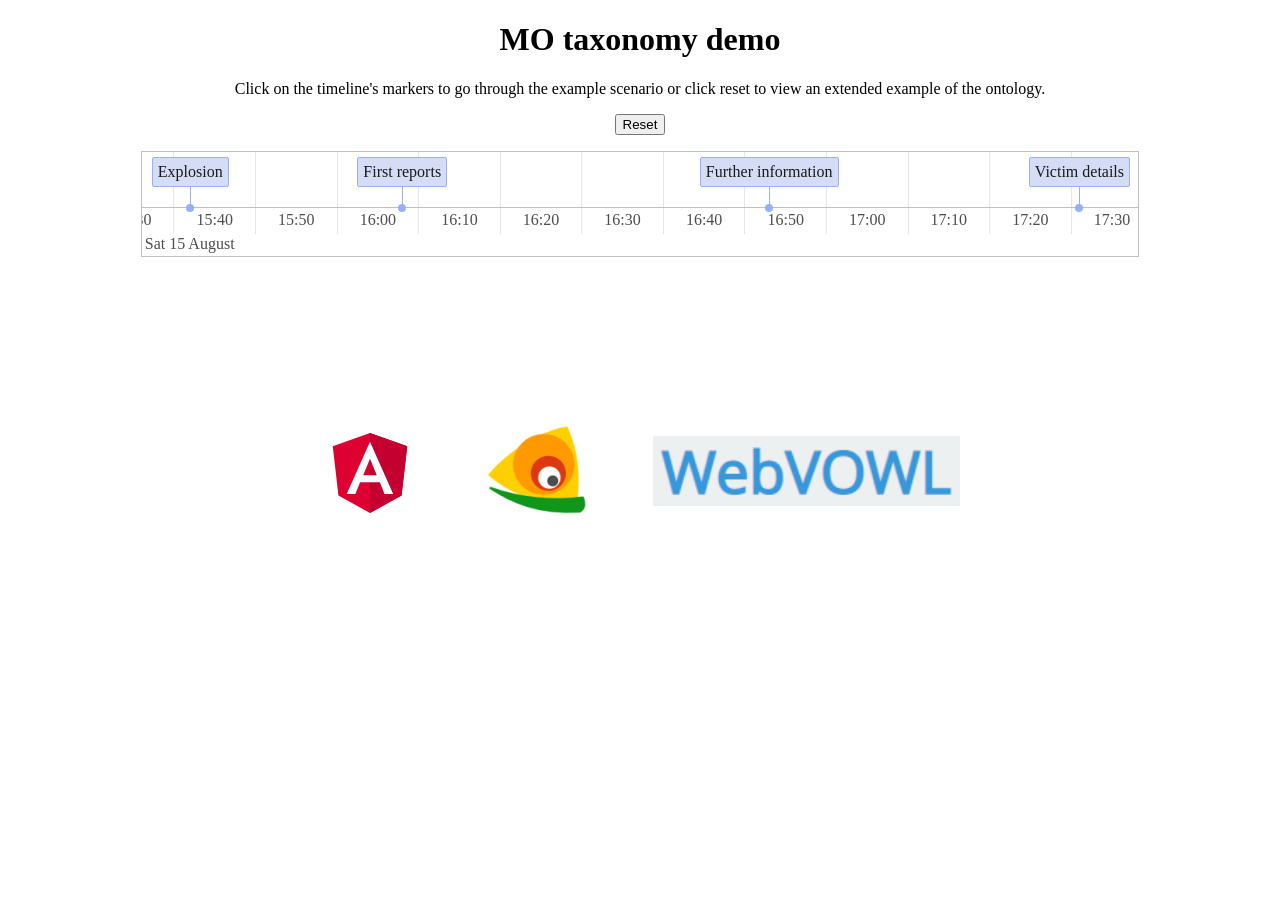
==== index.html @ 3f0b5b31 "Auto-generated commit" ====
<!doctype html>
<html lang="en">
<head>
  <meta charset="utf-8">
  <title>demo</title>
  <base href="https://jgtp.github.io/demo/">
  <meta name="viewport" content="width=device-width, initial-scale=1">
  <link rel="icon" type="image/x-icon" href="favicon.ico">
<link rel="stylesheet" href="styles.fd5b5c1f588d5ed5a354.css"></head>
<body>
  <app-root></app-root>
<script src="runtime-es2015.1eba213af0b233498d9d.js" type="module"></script><script src="runtime-es5.1eba213af0b233498d9d.js" nomodule defer></script><script src="polyfills-es5.9e286f6d9247438cbb02.js" nomodule defer></script><script src="polyfills-es2015.690002c25ea8557bb4b0.js" type="module"></script><script src="scripts.de87b7a6809004b69496.js" defer></script><script src="main-es2015.b833a8d84e434cff1d0a.js" type="module"></script><script src="main-es5.b833a8d84e434cff1d0a.js" nomodule defer></script></body>
</html>
---- styles.fd5b5c1f588d5ed5a354.css ----
body{margin:0}h2{margin:1em}.vis .overlay{position:absolute;top:0;left:0;width:100%;height:100%;z-index:10}.vis-active{box-shadow:0 0 10px #86d5f8}.vis [class*=span]{min-height:0;width:auto}div.vis-configuration{position:relative;display:block;float:left;font-size:12px}div.vis-configuration-wrapper{display:block;width:700px}div.vis-configuration-wrapper:after{clear:both;content:"";display:block}div.vis-configuration.vis-config-option-container{display:block;width:495px;background-color:#fff;border:2px solid #f7f8fa;border-radius:4px;margin-top:20px;left:10px;padding-left:5px}div.vis-configuration.vis-config-button{display:block;width:495px;height:25px;vertical-align:middle;line-height:25px;background-color:#f7f8fa;border:2px solid #ceced0;border-radius:4px;margin-top:20px;left:10px;padding-left:5px;cursor:pointer;margin-bottom:30px}div.vis-configuration.vis-config-button.hover{background-color:#4588e6;border:2px solid #214373;color:#fff}div.vis-configuration.vis-config-item{display:block;float:left;width:495px;height:25px;vertical-align:middle;line-height:25px}div.vis-configuration.vis-config-item.vis-config-s2{left:10px;background-color:#f7f8fa;padding-left:5px;border-radius:3px}div.vis-configuration.vis-config-item.vis-config-s3{left:20px;background-color:#e4e9f0;padding-left:5px;border-radius:3px}div.vis-configuration.vis-config-item.vis-config-s4{left:30px;background-color:#cfd8e6;padding-left:5px;border-radius:3px}div.vis-configuration.vis-config-header{font-size:18px;font-weight:700}div.vis-configuration.vis-config-label{width:120px;height:25px;line-height:25px}div.vis-configuration.vis-config-label.vis-config-s3{width:110px}div.vis-configuration.vis-config-label.vis-config-s4{width:100px}div.vis-configuration.vis-config-colorBlock{top:1px;width:30px;height:19px;border:1px solid #444;border-radius:2px;padding:0;margin:0;cursor:pointer}input.vis-configuration.vis-config-checkbox{left:-5px}input.vis-configuration.vis-config-rangeinput{position:relative;top:-5px;width:60px;padding:1px;margin:0;pointer-events:none}input.vis-configuration.vis-config-range{-webkit-appearance:none;border:0 solid #fff;background-color:transparent;width:300px;height:20px}input.vis-configuration.vis-config-range::-webkit-slider-runnable-track{width:300px;height:5px;background:#dedede;background:linear-gradient(180deg,#dedede 0,#c8c8c8 99%);border:1px solid #999;box-shadow:0 0 3px 0 #aaa;border-radius:3px}input.vis-configuration.vis-config-range::-webkit-slider-thumb{-webkit-appearance:none;border:1px solid #14334b;height:17px;width:17px;border-radius:50%;background:#3876c2;background:linear-gradient(180deg,#3876c2 0,#385380);box-shadow:0 0 1px 0 #111927;margin-top:-7px}input.vis-configuration.vis-config-range:focus{outline:0}input.vis-configuration.vis-config-range:focus::-webkit-slider-runnable-track{background:#9d9d9d;background:linear-gradient(180deg,#9d9d9d 0,#c8c8c8 99%)}input.vis-configuration.vis-config-range::-moz-range-track{width:300px;height:10px;background:#dedede;background:linear-gradient(180deg,#dedede 0,#c8c8c8 99%);border:1px solid #999;box-shadow:0 0 3px 0 #aaa;border-radius:3px}input.vis-configuration.vis-config-range::-moz-range-thumb{border:none;height:16px;width:16px;border-radius:50%;background:#385380}input.vis-configuration.vis-config-range:-moz-focusring{outline:1px solid #fff;outline-offset:-1px}input.vis-configuration.vis-config-range::-ms-track{width:300px;height:5px;background:0 0;border-color:transparent;border-width:6px 0;color:transparent}input.vis-configuration.vis-config-range::-ms-fill-lower{background:#777;border-radius:10px}input.vis-configuration.vis-config-range::-ms-fill-upper{background:#ddd;border-radius:10px}input.vis-configuration.vis-config-range::-ms-thumb{border:none;height:16px;width:16px;border-radius:50%;background:#385380}input.vis-configuration.vis-config-range:focus::-ms-fill-lower{background:#888}input.vis-configuration.vis-config-range:focus::-ms-fill-upper{background:#ccc}.vis-configuration-popup{position:absolute;background:rgba(57,76,89,.85);border:2px solid #f2faff;line-height:30px;height:30px;width:150px;text-align:center;color:#fff;font-size:14px;border-radius:4px;transition:opacity .3s ease-in-out}.vis-configuration-popup:after,.vis-configuration-popup:before{left:100%;top:50%;border:solid transparent;content:" ";height:0;width:0;position:absolute;pointer-events:none}.vis-configuration-popup:after{border-color:rgba(136,183,213,0) rgba(136,183,213,0) rgba(136,183,213,0) rgba(57,76,89,.85);border-width:8px;margin-top:-8px}.vis-configuration-popup:before{border-color:rgba(194,225,245,0) rgba(194,225,245,0) rgba(194,225,245,0) #f2faff;border-width:12px;margin-top:-12px}div.vis-tooltip{position:absolute;visibility:hidden;padding:5px;white-space:nowrap;font-family:verdana;font-size:14px;color:#000;background-color:#f5f4ed;border-radius:3px;border:1px solid #808074;box-shadow:3px 3px 10px rgba(0,0,0,.2);pointer-events:none;z-index:5}div.vis-color-picker{position:absolute;top:0;left:30px;margin-top:-140px;margin-left:30px;width:310px;height:444px;z-index:1;padding:10px;border-radius:15px;background-color:#fff;display:none;box-shadow:0 0 10px 0 rgba(0,0,0,.5)}div.vis-color-picker div.vis-arrow{position:absolute;top:147px;left:5px}div.vis-color-picker div.vis-arrow:after,div.vis-color-picker div.vis-arrow:before{right:100%;top:50%;border:solid transparent;content:" ";height:0;width:0;position:absolute;pointer-events:none}div.vis-color-picker div.vis-arrow:after{border-color:hsla(0,0%,100%,0) #fff hsla(0,0%,100%,0) hsla(0,0%,100%,0);border-width:30px;margin-top:-30px}div.vis-color-picker div.vis-color{position:absolute;width:289px;height:289px;cursor:pointer}div.vis-color-picker div.vis-brightness{position:absolute;top:313px}div.vis-color-picker div.vis-opacity{position:absolute;top:350px}div.vis-color-picker div.vis-selector{position:absolute;top:137px;left:137px;width:15px;height:15px;border-radius:15px;border:1px solid #fff;background:#4c4c4c;background:linear-gradient(180deg,#4c4c4c 0,#595959 12%,#666 25%,#474747 39%,#2c2c2c 50%,#000 51%,#111 60%,#2b2b2b 76%,#1c1c1c 91%,#131313)}div.vis-color-picker div.vis-new-color{left:159px;text-align:right;padding-right:2px}div.vis-color-picker div.vis-initial-color,div.vis-color-picker div.vis-new-color{position:absolute;width:140px;height:20px;border:1px solid rgba(0,0,0,.1);border-radius:5px;top:380px;font-size:10px;color:rgba(0,0,0,.4);vertical-align:middle;line-height:20px}div.vis-color-picker div.vis-initial-color{left:10px;text-align:left;padding-left:2px}div.vis-color-picker div.vis-label{position:absolute;width:300px;left:10px}div.vis-color-picker div.vis-label.vis-brightness{top:300px}div.vis-color-picker div.vis-label.vis-opacity{top:338px}div.vis-color-picker div.vis-button{position:absolute;width:68px;height:25px;border-radius:10px;vertical-align:middle;text-align:center;line-height:25px;top:410px;border:2px solid #d9d9d9;background-color:#f7f7f7;cursor:pointer}div.vis-color-picker div.vis-button.vis-cancel{left:5px}div.vis-color-picker div.vis-button.vis-load{left:82px}div.vis-color-picker div.vis-button.vis-apply{left:159px}div.vis-color-picker div.vis-button.vis-save{left:236px}div.vis-color-picker input.vis-range{width:290px;height:20px}div.vis-network div.vis-manipulation{box-sizing:content-box;border:0 solid #d6d9d8;border-bottom:1px;background:#fff;background:linear-gradient(180deg,#fff 0,#fcfcfc 48%,#fafafa 50%,#fcfcfc);padding-top:4px;position:absolute;left:0;top:0;width:100%;height:28px}div.vis-network div.vis-edit-mode{position:absolute;left:0;top:5px;height:30px}div.vis-network div.vis-close{position:absolute;right:0;top:0;width:30px;height:30px;background-position:20px 3px;background-repeat:no-repeat;background-image:url(cross.fa63f0f717166060cab3.png);cursor:pointer;-webkit-touch-callout:none;-webkit-user-select:none;-moz-user-select:none;-ms-user-select:none;user-select:none}div.vis-network div.vis-close:hover{opacity:.6}div.vis-network div.vis-edit-mode div.vis-button,div.vis-network div.vis-manipulation div.vis-button{float:left;font-family:verdana;font-size:12px;border-radius:15px;display:inline-block;background-position:0 0;background-repeat:no-repeat;height:24px;margin-left:10px;cursor:pointer;padding:0 8px;-webkit-touch-callout:none;-webkit-user-select:none;-moz-user-select:none;-ms-user-select:none;user-select:none}div.vis-network div.vis-manipulation div.vis-button:hover{box-shadow:1px 1px 8px rgba(0,0,0,.2)}div.vis-network div.vis-manipulation div.vis-button:active{box-shadow:1px 1px 8px rgba(0,0,0,.5)}div.vis-network div.vis-manipulation div.vis-button.vis-back{background-image:url(backIcon.d02cfb0fc8b9f7396c83.png)}div.vis-network div.vis-manipulation div.vis-button.vis-none:hover{box-shadow:1px 1px 8px transparent;cursor:default}div.vis-network div.vis-manipulation div.vis-button.vis-none:active{box-shadow:1px 1px 8px transparent}div.vis-network div.vis-manipulation div.vis-button.vis-none{padding:0}div.vis-network div.vis-manipulation div.notification{margin:2px;font-weight:700}div.vis-network div.vis-manipulation div.vis-button.vis-add{background-image:url(addNodeIcon.ed1c3f0e4f79ab43bb7f.png)}div.vis-network div.vis-edit-mode div.vis-button.vis-edit,div.vis-network div.vis-manipulation div.vis-button.vis-edit{background-image:url(editIcon.b7097c9befd31ee25f9e.png)}div.vis-network div.vis-edit-mode div.vis-button.vis-edit.vis-edit-mode{background-color:#fcfcfc;border:1px solid #ccc}div.vis-network div.vis-manipulation div.vis-button.vis-connect{background-image:url(connectIcon.59b05fb41fc52c6765da.png)}div.vis-network div.vis-manipulation div.vis-button.vis-delete{background-image:url(deleteIcon.e8a1a36f51b1ab3de4f7.png)}div.vis-network div.vis-edit-mode div.vis-label,div.vis-network div.vis-manipulation div.vis-label{margin:0 0 0 23px;line-height:25px}div.vis-network div.vis-manipulation div.vis-separator-line{float:left;display:inline-block;width:1px;height:21px;background-color:#bdbdbd;margin:0 7px 0 15px}div.vis-network div.vis-navigation div.vis-button{width:34px;height:34px;border-radius:17px;position:absolute;display:inline-block;background-position:2px 2px;background-repeat:no-repeat;cursor:pointer;-webkit-touch-callout:none;-webkit-user-select:none;-moz-user-select:none;-ms-user-select:none;user-select:none}div.vis-network div.vis-navigation div.vis-button:hover{box-shadow:0 0 3px 3px rgba(56,207,21,.3)}div.vis-network div.vis-navigation div.vis-button:active{box-shadow:0 0 1px 3px rgba(56,207,21,.95)}div.vis-network div.vis-navigation div.vis-button.vis-up{background-image:url(upArrow.392d704b642f3cca4935.png);bottom:50px;left:55px}div.vis-network div.vis-navigation div.vis-button.vis-down{background-image:url(downArrow.5614db2e938be962466c.png);bottom:10px;left:55px}div.vis-network div.vis-navigation div.vis-button.vis-left{background-image:url(leftArrow.65d02c8f83d8612b227c.png);bottom:10px;left:15px}div.vis-network div.vis-navigation div.vis-button.vis-right{background-image:url(rightArrow.7a6a2741cf42601b73df.png);bottom:10px;left:95px}div.vis-network div.vis-navigation div.vis-button.vis-zoomIn{background-image:url(plus.1ad2908b7f3d1d754a6e.png);bottom:10px;right:15px}div.vis-network div.vis-navigation div.vis-button.vis-zoomOut{background-image:url(minus.5935dc16d91edaa82ba8.png);bottom:10px;right:55px}div.vis-network div.vis-navigation div.vis-button.vis-zoomExtends{background-image:url(zoomExtends.d5bd1bfbd2276b80ed2b.png);bottom:50px;right:15px}.vis-current-time{background-color:#ff7f6e;width:2px;z-index:1;pointer-events:none}.vis-rolling-mode-btn{height:40px;width:40px;position:absolute;top:7px;right:20px;border-radius:50%;font-size:28px;cursor:pointer;opacity:.8;color:#fff;font-weight:700;text-align:center;background:#3876c2}.vis-rolling-mode-btn:before{content:"\26F6"}.vis-rolling-mode-btn:hover{opacity:1}.vis-custom-time{background-color:#6e94ff;width:2px;cursor:move;z-index:1}.vis-panel.vis-background.vis-horizontal .vis-grid.vis-horizontal{position:absolute;width:100%;height:0;border-bottom:1px solid}.vis-panel.vis-background.vis-horizontal .vis-grid.vis-minor{border-color:#e5e5e5}.vis-panel.vis-background.vis-horizontal .vis-grid.vis-major{border-color:#bfbfbf}.vis-data-axis .vis-y-axis.vis-major{width:100%;position:absolute;color:#4d4d4d;white-space:nowrap}.vis-data-axis .vis-y-axis.vis-major.vis-measure{padding:0;margin:0;border:0;visibility:hidden;width:auto}.vis-data-axis .vis-y-axis.vis-minor{position:absolute;width:100%;color:#bebebe;white-space:nowrap}.vis-data-axis .vis-y-axis.vis-minor.vis-measure{padding:0;margin:0;border:0;visibility:hidden;width:auto}.vis-data-axis .vis-y-axis.vis-title{position:absolute;color:#4d4d4d;white-space:nowrap;bottom:20px;text-align:center}.vis-data-axis .vis-y-axis.vis-title.vis-measure{padding:0;margin:0;visibility:hidden;width:auto}.vis-data-axis .vis-y-axis.vis-title.vis-left{bottom:0;transform-origin:left bottom;transform:rotate(-90deg)}.vis-data-axis .vis-y-axis.vis-title.vis-right{bottom:0;transform-origin:right bottom;transform:rotate(90deg)}.vis-legend{background-color:rgba(247,252,255,.65);padding:5px;border:1px solid #b3b3b3;box-shadow:2px 2px 10px hsla(0,0%,60.4%,.55)}.vis-legend-text{white-space:nowrap;display:inline-block}.vis-item{position:absolute;color:#1a1a1a;border-color:#97b0f8;border-width:1px;background-color:#d5ddf6;display:inline-block;z-index:1}.vis-item.vis-selected{border-color:#ffc200;background-color:#fff785;z-index:2}.vis-editable.vis-selected{cursor:move}.vis-item.vis-point.vis-selected{background-color:#fff785}.vis-item.vis-box{text-align:center;border-style:solid;border-radius:2px}.vis-item.vis-point{background:0 0}.vis-item.vis-dot{position:absolute;padding:0;border-width:4px;border-style:solid;border-radius:4px}.vis-item.vis-range{border-style:solid;border-radius:2px;box-sizing:border-box}.vis-item.vis-background{border:none;background-color:rgba(213,221,246,.4);box-sizing:border-box;padding:0;margin:0}.vis-item .vis-item-overflow{position:relative;width:100%;height:100%;padding:0;margin:0;overflow:hidden}.vis-item-visible-frame{white-space:nowrap}.vis-item.vis-range .vis-item-content{position:relative;display:inline-block}.vis-item.vis-background .vis-item-content{position:absolute;display:inline-block}.vis-item.vis-line{padding:0;position:absolute;width:0;border-left-width:1px;border-left-style:solid}.vis-item .vis-item-content{white-space:nowrap;box-sizing:border-box;padding:5px}.vis-item .vis-onUpdateTime-tooltip{position:absolute;background:#4f81bd;color:#fff;width:200px;text-align:center;white-space:nowrap;padding:5px;border-radius:1px;transition:.4s;-o-transition:.4s;-moz-transition:.4s;-webkit-transition:.4s}.vis-item .vis-delete,.vis-item .vis-delete-rtl{position:absolute;top:0;width:24px;height:24px;box-sizing:border-box;padding:0 5px;cursor:pointer;transition:background .2s linear}.vis-item .vis-delete{right:-24px}.vis-item .vis-delete-rtl{left:-24px}.vis-item .vis-delete-rtl:after,.vis-item .vis-delete:after{content:"\00D7";color:red;font-family:arial,sans-serif;font-size:22px;font-weight:700;transition:color .2s linear}.vis-item .vis-delete-rtl:hover,.vis-item .vis-delete:hover{background:red}.vis-item .vis-delete-rtl:hover:after,.vis-item .vis-delete:hover:after{color:#fff}.vis-item .vis-drag-center{position:absolute;width:100%;height:100%;top:0;left:0;cursor:move}.vis-item.vis-range .vis-drag-left{left:-4px;cursor:w-resize}.vis-item.vis-range .vis-drag-left,.vis-item.vis-range .vis-drag-right{position:absolute;width:24px;max-width:20%;min-width:2px;height:100%;top:0}.vis-item.vis-range .vis-drag-right{right:-4px;cursor:e-resize}.vis-range.vis-item.vis-readonly .vis-drag-left,.vis-range.vis-item.vis-readonly .vis-drag-right{cursor:auto}.vis-itemset{position:relative;padding:0;margin:0;box-sizing:border-box}.vis-itemset .vis-background,.vis-itemset .vis-foreground{position:absolute;width:100%;height:100%;overflow:visible}.vis-axis{position:absolute;width:100%;height:0;left:0;z-index:1}.vis-foreground .vis-group{position:relative;box-sizing:border-box;border-bottom:1px solid #bfbfbf}.vis-foreground .vis-group:last-child{border-bottom:none}.vis-nesting-group{cursor:pointer}.vis-nested-group{background:#f5f5f5}.vis-label.vis-nesting-group.expanded:before{content:"\25BC"}.vis-label.vis-nesting-group.collapsed-rtl:before{content:"\25C0"}.vis-label.vis-nesting-group.collapsed:before{content:"\25B6"}.vis-overlay{position:absolute;top:0;left:0;width:100%;height:100%;z-index:10}.vis-labelset{overflow:hidden}.vis-labelset,.vis-labelset .vis-label{position:relative;box-sizing:border-box}.vis-labelset .vis-label{left:0;top:0;width:100%;color:#4d4d4d;border-bottom:1px solid #bfbfbf}.vis-labelset .vis-label.draggable{cursor:pointer}.vis-labelset .vis-label:last-child{border-bottom:none}.vis-labelset .vis-label .vis-inner{display:inline-block;padding:5px}.vis-labelset .vis-label .vis-inner.vis-hidden{padding:0}.vis-panel{position:absolute;padding:0;margin:0;box-sizing:border-box}.vis-panel.vis-bottom,.vis-panel.vis-center,.vis-panel.vis-left,.vis-panel.vis-right,.vis-panel.vis-top{border:1px #bfbfbf}.vis-panel.vis-center,.vis-panel.vis-left,.vis-panel.vis-right{border-top-style:solid;border-bottom-style:solid;overflow:hidden}.vis-left.vis-panel.vis-vertical-scroll,.vis-right.vis-panel.vis-vertical-scroll{height:100%;overflow-x:hidden;overflow-y:scroll}.vis-left.vis-panel.vis-vertical-scroll{direction:rtl}.vis-left.vis-panel.vis-vertical-scroll .vis-content,.vis-right.vis-panel.vis-vertical-scroll{direction:ltr}.vis-right.vis-panel.vis-vertical-scroll .vis-content{direction:rtl}.vis-panel.vis-bottom,.vis-panel.vis-center,.vis-panel.vis-top{border-left-style:solid;border-right-style:solid}.vis-background{overflow:hidden}.vis-panel>.vis-content{position:relative}.vis-panel .vis-shadow{position:absolute;width:100%;height:1px;box-shadow:0 0 10px rgba(0,0,0,.8)}.vis-panel .vis-shadow.vis-top{top:-1px;left:0}.vis-panel .vis-shadow.vis-bottom{bottom:-1px;left:0}.vis-graph-group0{fill:#4f81bd;fill-opacity:0;stroke-width:2px;stroke:#4f81bd}.vis-graph-group1{fill:#f79646;fill-opacity:0;stroke-width:2px;stroke:#f79646}.vis-graph-group2{fill:#8c51cf;fill-opacity:0;stroke-width:2px;stroke:#8c51cf}.vis-graph-group3{fill:#75c841;fill-opacity:0;stroke-width:2px;stroke:#75c841}.vis-graph-group4{fill:#ff0100;fill-opacity:0;stroke-width:2px;stroke:#ff0100}.vis-graph-group5{fill:#37d8e6;fill-opacity:0;stroke-width:2px;stroke:#37d8e6}.vis-graph-group6{fill:#042662;fill-opacity:0;stroke-width:2px;stroke:#042662}.vis-graph-group7{fill:#00ff26;fill-opacity:0;stroke-width:2px;stroke:#00ff26}.vis-graph-group8{fill:#f0f;fill-opacity:0;stroke-width:2px;stroke:#f0f}.vis-graph-group9{fill:#8f3938;fill-opacity:0;stroke-width:2px;stroke:#8f3938}.vis-timeline .vis-fill{fill-opacity:.1;stroke:none}.vis-timeline .vis-bar{fill-opacity:.5;stroke-width:1px}.vis-timeline .vis-point{stroke-width:2px;fill-opacity:1}.vis-timeline .vis-legend-background{stroke-width:1px;fill-opacity:.9;fill:#fff;stroke:#c2c2c2}.vis-timeline .vis-outline{stroke-width:1px;fill-opacity:1;fill:#fff;stroke:#e5e5e5}.vis-timeline .vis-icon-fill{fill-opacity:.3;stroke:none}.vis-time-axis{position:relative;overflow:hidden}.vis-time-axis.vis-foreground{top:0;left:0;width:100%}.vis-time-axis.vis-background{position:absolute;top:0;left:0;width:100%;height:100%}.vis-time-axis .vis-text{position:absolute;color:#4d4d4d;padding:3px;overflow:hidden;box-sizing:border-box;white-space:nowrap}.vis-time-axis .vis-text.vis-measure{position:absolute;padding-left:0;padding-right:0;margin-left:0;margin-right:0;visibility:hidden}.vis-time-axis .vis-grid.vis-vertical{position:absolute;border-left:1px solid}.vis-time-axis .vis-grid.vis-vertical-rtl{position:absolute;border-right:1px solid}.vis-time-axis .vis-grid.vis-minor{border-color:#e5e5e5}.vis-time-axis .vis-grid.vis-major{border-color:#bfbfbf}.vis-timeline{position:relative;border:1px solid #bfbfbf;overflow:hidden;padding:0;margin:0;box-sizing:border-box}
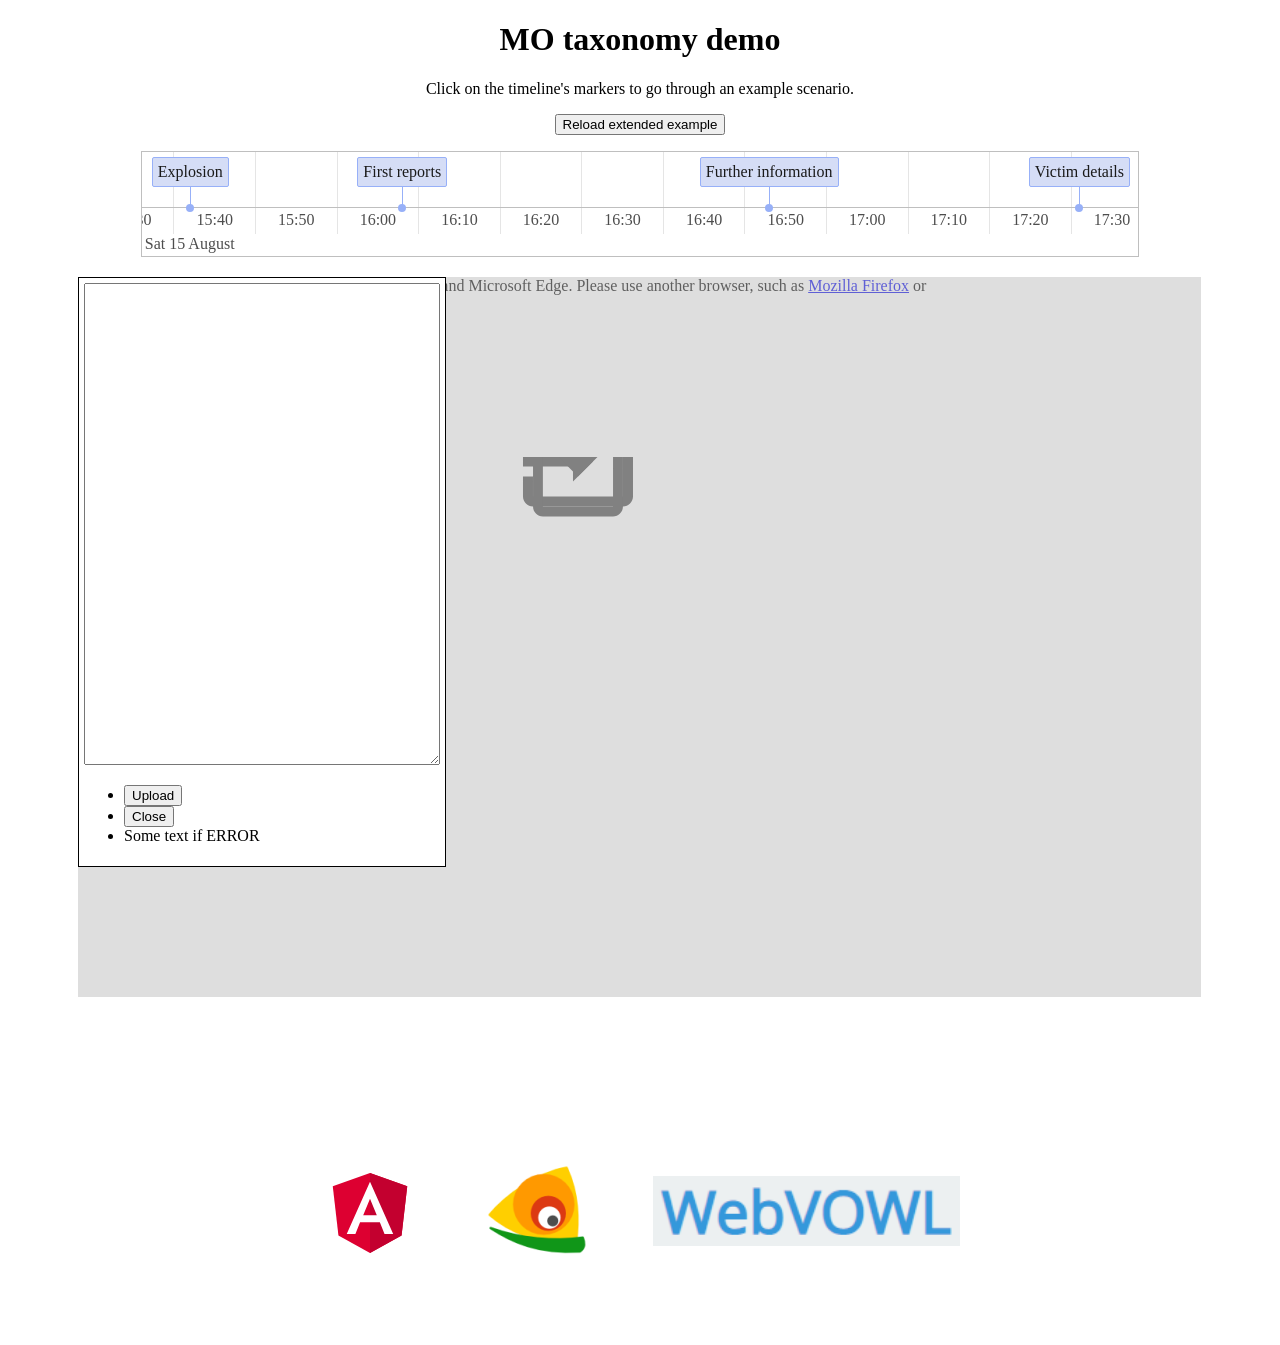
==== commit c3d4fd8a: "Auto-generated commit" ====
--- a/index.html
+++ b/index.html
@@ -9,5 +9,5 @@
 <link rel="stylesheet" href="styles.fd5b5c1f588d5ed5a354.css"></head>
 <body>
   <app-root></app-root>
-<script src="runtime-es2015.1eba213af0b233498d9d.js" type="module"></script><script src="runtime-es5.1eba213af0b233498d9d.js" nomodule defer></script><script src="polyfills-es5.9e286f6d9247438cbb02.js" nomodule defer></script><script src="polyfills-es2015.690002c25ea8557bb4b0.js" type="module"></script><script src="scripts.de87b7a6809004b69496.js" defer></script><script src="main-es2015.b833a8d84e434cff1d0a.js" type="module"></script><script src="main-es5.b833a8d84e434cff1d0a.js" nomodule defer></script></body>
+<script src="runtime-es2015.1eba213af0b233498d9d.js" type="module"></script><script src="runtime-es5.1eba213af0b233498d9d.js" nomodule defer></script><script src="polyfills-es5.9e286f6d9247438cbb02.js" nomodule defer></script><script src="polyfills-es2015.690002c25ea8557bb4b0.js" type="module"></script><script src="scripts.de87b7a6809004b69496.js" defer></script><script src="main-es2015.e1bbfacb44ad257b7fe5.js" type="module"></script><script src="main-es5.e1bbfacb44ad257b7fe5.js" nomodule defer></script></body>
 </html>
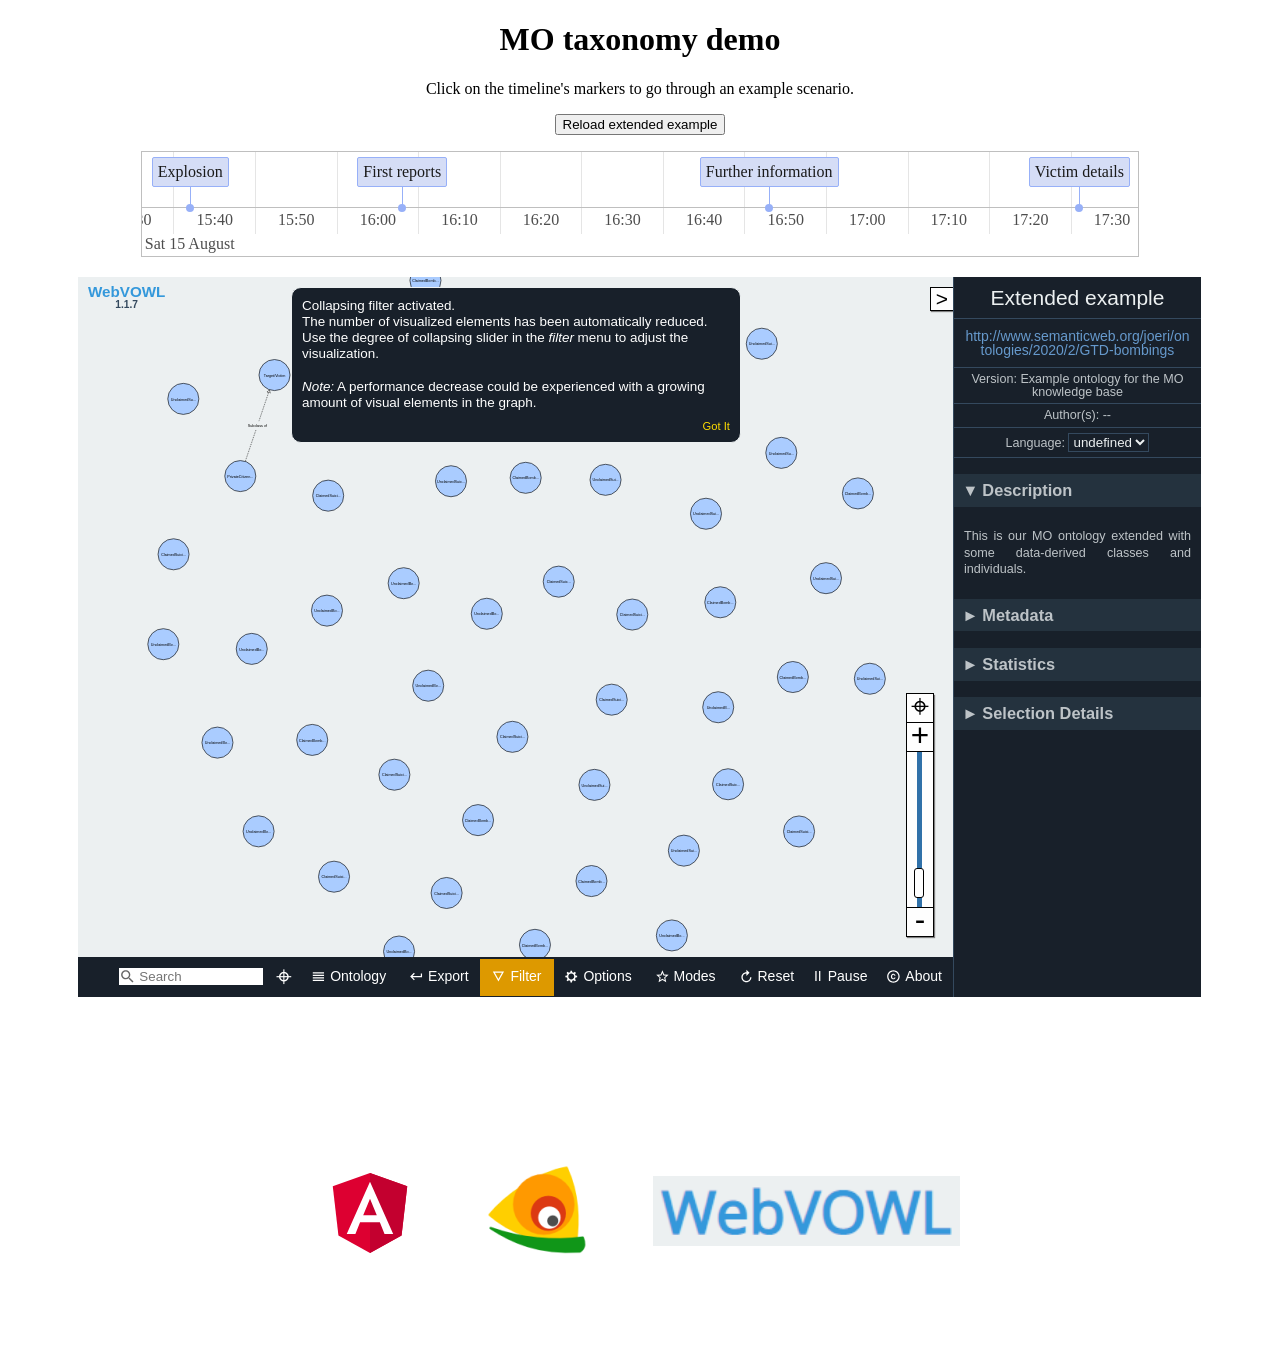
==== commit fff39f13: "Auto-generated commit" ====
--- a/index.html
+++ b/index.html
@@ -3,11 +3,10 @@
 <head>
   <meta charset="utf-8">
   <title>demo</title>
-  <base href="https://jgtp.github.io/demo/">
-  <meta name="viewport" content="width=device-width, initial-scale=1">
+  <base href="https://jgtp.github.io/demo/">  <meta name="viewport" content="width=device-width, initial-scale=1">
   <link rel="icon" type="image/x-icon" href="favicon.ico">
-<link rel="stylesheet" href="styles.fd5b5c1f588d5ed5a354.css"></head>
+<link rel="stylesheet" href="styles.a78cbbb48cd74ffc94d5.css"></head>
 <body>
   <app-root></app-root>
-<script src="runtime-es2015.1eba213af0b233498d9d.js" type="module"></script><script src="runtime-es5.1eba213af0b233498d9d.js" nomodule defer></script><script src="polyfills-es5.9e286f6d9247438cbb02.js" nomodule defer></script><script src="polyfills-es2015.690002c25ea8557bb4b0.js" type="module"></script><script src="scripts.de87b7a6809004b69496.js" defer></script><script src="main-es2015.e1bbfacb44ad257b7fe5.js" type="module"></script><script src="main-es5.e1bbfacb44ad257b7fe5.js" nomodule defer></script></body>
+<script src="runtime-es2015.17457c14264390561f33.js" type="module"></script><script src="runtime-es5.17457c14264390561f33.js" nomodule defer></script><script src="polyfills-es5.cd31f624d4136c8e4ecb.js" nomodule defer></script><script src="polyfills-es2015.ed71c9eabc48e97807bc.js" type="module"></script><script src="scripts.de87b7a6809004b69496.js" defer></script><script src="main-es2015.3dd87de7b47746150b94.js" type="module"></script><script src="main-es5.3dd87de7b47746150b94.js" nomodule defer></script></body>
 </html>
--- a/styles.a78cbbb48cd74ffc94d5.css
+++ b/styles.a78cbbb48cd74ffc94d5.css
@@ -0,0 +1 @@
+body{margin:0}h2{margin:1em}.vis .overlay{position:absolute;top:0;left:0;width:100%;height:100%;z-index:10}.vis-active{box-shadow:0 0 10px #86d5f8}.vis [class*=span]{min-height:0;width:auto}div.vis-configuration{position:relative;display:block;float:left;font-size:12px}div.vis-configuration-wrapper{display:block;width:700px}div.vis-configuration-wrapper:after{clear:both;content:"";display:block}div.vis-configuration.vis-config-option-container{display:block;width:495px;background-color:#fff;border:2px solid #f7f8fa;border-radius:4px;margin-top:20px;left:10px;padding-left:5px}div.vis-configuration.vis-config-button{display:block;width:495px;height:25px;vertical-align:middle;line-height:25px;background-color:#f7f8fa;border:2px solid #ceced0;border-radius:4px;margin-top:20px;left:10px;padding-left:5px;cursor:pointer;margin-bottom:30px}div.vis-configuration.vis-config-button.hover{background-color:#4588e6;border:2px solid #214373;color:#fff}div.vis-configuration.vis-config-item{display:block;float:left;width:495px;height:25px;vertical-align:middle;line-height:25px}div.vis-configuration.vis-config-item.vis-config-s2{left:10px;background-color:#f7f8fa;padding-left:5px;border-radius:3px}div.vis-configuration.vis-config-item.vis-config-s3{left:20px;background-color:#e4e9f0;padding-left:5px;border-radius:3px}div.vis-configuration.vis-config-item.vis-config-s4{left:30px;background-color:#cfd8e6;padding-left:5px;border-radius:3px}div.vis-configuration.vis-config-header{font-size:18px;font-weight:700}div.vis-configuration.vis-config-label{width:120px;height:25px;line-height:25px}div.vis-configuration.vis-config-label.vis-config-s3{width:110px}div.vis-configuration.vis-config-label.vis-config-s4{width:100px}div.vis-configuration.vis-config-colorBlock{top:1px;width:30px;height:19px;border:1px solid #444;border-radius:2px;padding:0;margin:0;cursor:pointer}input.vis-configuration.vis-config-checkbox{left:-5px}input.vis-configuration.vis-config-rangeinput{position:relative;top:-5px;width:60px;padding:1px;margin:0;pointer-events:none}input.vis-configuration.vis-config-range{-webkit-appearance:none;border:0 solid #fff;background-color:transparent;width:300px;height:20px}input.vis-configuration.vis-config-range::-webkit-slider-runnable-track{width:300px;height:5px;background:#dedede;background:linear-gradient(180deg,#dedede 0,#c8c8c8 99%);border:1px solid #999;box-shadow:0 0 3px 0 #aaa;border-radius:3px}input.vis-configuration.vis-config-range::-webkit-slider-thumb{-webkit-appearance:none;border:1px solid #14334b;height:17px;width:17px;border-radius:50%;background:#3876c2;background:linear-gradient(180deg,#3876c2 0,#385380);box-shadow:0 0 1px 0 #111927;margin-top:-7px}input.vis-configuration.vis-config-range:focus{outline:0}input.vis-configuration.vis-config-range:focus::-webkit-slider-runnable-track{background:#9d9d9d;background:linear-gradient(180deg,#9d9d9d 0,#c8c8c8 99%)}input.vis-configuration.vis-config-range::-moz-range-track{width:300px;height:10px;background:#dedede;background:linear-gradient(180deg,#dedede 0,#c8c8c8 99%);border:1px solid #999;box-shadow:0 0 3px 0 #aaa;border-radius:3px}input.vis-configuration.vis-config-range::-moz-range-thumb{border:none;height:16px;width:16px;border-radius:50%;background:#385380}input.vis-configuration.vis-config-range:-moz-focusring{outline:1px solid #fff;outline-offset:-1px}input.vis-configuration.vis-config-range::-ms-track{width:300px;height:5px;background:0 0;border-color:transparent;border-width:6px 0;color:transparent}input.vis-configuration.vis-config-range::-ms-fill-lower{background:#777;border-radius:10px}input.vis-configuration.vis-config-range::-ms-fill-upper{background:#ddd;border-radius:10px}input.vis-configuration.vis-config-range::-ms-thumb{border:none;height:16px;width:16px;border-radius:50%;background:#385380}input.vis-configuration.vis-config-range:focus::-ms-fill-lower{background:#888}input.vis-configuration.vis-config-range:focus::-ms-fill-upper{background:#ccc}.vis-configuration-popup{position:absolute;background:rgba(57,76,89,.85);border:2px solid #f2faff;line-height:30px;height:30px;width:150px;text-align:center;color:#fff;font-size:14px;border-radius:4px;transition:opacity .3s ease-in-out}.vis-configuration-popup:after,.vis-configuration-popup:before{left:100%;top:50%;border:solid transparent;content:" ";height:0;width:0;position:absolute;pointer-events:none}.vis-configuration-popup:after{border-color:rgba(136,183,213,0) rgba(136,183,213,0) rgba(136,183,213,0) rgba(57,76,89,.85);border-width:8px;margin-top:-8px}.vis-configuration-popup:before{border-color:rgba(194,225,245,0) rgba(194,225,245,0) rgba(194,225,245,0) #f2faff;border-width:12px;margin-top:-12px}div.vis-tooltip{position:absolute;visibility:hidden;padding:5px;white-space:nowrap;font-family:verdana;font-size:14px;color:#000;background-color:#f5f4ed;border-radius:3px;border:1px solid #808074;box-shadow:3px 3px 10px rgba(0,0,0,.2);pointer-events:none;z-index:5}div.vis-color-picker{position:absolute;top:0;left:30px;margin-top:-140px;margin-left:30px;width:310px;height:444px;z-index:1;padding:10px;border-radius:15px;background-color:#fff;display:none;box-shadow:0 0 10px 0 rgba(0,0,0,.5)}div.vis-color-picker div.vis-arrow{position:absolute;top:147px;left:5px}div.vis-color-picker div.vis-arrow:after,div.vis-color-picker div.vis-arrow:before{right:100%;top:50%;border:solid transparent;content:" ";height:0;width:0;position:absolute;pointer-events:none}div.vis-color-picker div.vis-arrow:after{border-color:hsla(0,0%,100%,0) #fff hsla(0,0%,100%,0) hsla(0,0%,100%,0);border-width:30px;margin-top:-30px}div.vis-color-picker div.vis-color{position:absolute;width:289px;height:289px;cursor:pointer}div.vis-color-picker div.vis-brightness{position:absolute;top:313px}div.vis-color-picker div.vis-opacity{position:absolute;top:350px}div.vis-color-picker div.vis-selector{position:absolute;top:137px;left:137px;width:15px;height:15px;border-radius:15px;border:1px solid #fff;background:#4c4c4c;background:linear-gradient(180deg,#4c4c4c 0,#595959 12%,#666 25%,#474747 39%,#2c2c2c 50%,#000 51%,#111 60%,#2b2b2b 76%,#1c1c1c 91%,#131313)}div.vis-color-picker div.vis-new-color{left:159px;text-align:right;padding-right:2px}div.vis-color-picker div.vis-initial-color,div.vis-color-picker div.vis-new-color{position:absolute;width:140px;height:20px;border:1px solid rgba(0,0,0,.1);border-radius:5px;top:380px;font-size:10px;color:rgba(0,0,0,.4);vertical-align:middle;line-height:20px}div.vis-color-picker div.vis-initial-color{left:10px;text-align:left;padding-left:2px}div.vis-color-picker div.vis-label{position:absolute;width:300px;left:10px}div.vis-color-picker div.vis-label.vis-brightness{top:300px}div.vis-color-picker div.vis-label.vis-opacity{top:338px}div.vis-color-picker div.vis-button{position:absolute;width:68px;height:25px;border-radius:10px;vertical-align:middle;text-align:center;line-height:25px;top:410px;border:2px solid #d9d9d9;background-color:#f7f7f7;cursor:pointer}div.vis-color-picker div.vis-button.vis-cancel{left:5px}div.vis-color-picker div.vis-button.vis-load{left:82px}div.vis-color-picker div.vis-button.vis-apply{left:159px}div.vis-color-picker div.vis-button.vis-save{left:236px}div.vis-color-picker input.vis-range{width:290px;height:20px}div.vis-network div.vis-manipulation{box-sizing:content-box;border:0 solid #d6d9d8;border-bottom:1px;background:#fff;background:linear-gradient(180deg,#fff 0,#fcfcfc 48%,#fafafa 50%,#fcfcfc);padding-top:4px;position:absolute;left:0;top:0;width:100%;height:28px}div.vis-network div.vis-edit-mode{position:absolute;left:0;top:5px;height:30px}div.vis-network div.vis-close{position:absolute;right:0;top:0;width:30px;height:30px;background-position:20px 3px;background-repeat:no-repeat;background-image:url(cross.fa63f0f717166060cab3.png);cursor:pointer;-webkit-touch-callout:none;-webkit-user-select:none;-moz-user-select:none;user-select:none}div.vis-network div.vis-close:hover{opacity:.6}div.vis-network div.vis-edit-mode div.vis-button,div.vis-network div.vis-manipulation div.vis-button{float:left;font-family:verdana;font-size:12px;border-radius:15px;display:inline-block;background-position:0 0;background-repeat:no-repeat;height:24px;margin-left:10px;cursor:pointer;padding:0 8px;-webkit-touch-callout:none;-webkit-user-select:none;-moz-user-select:none;user-select:none}div.vis-network div.vis-manipulation div.vis-button:hover{box-shadow:1px 1px 8px rgba(0,0,0,.2)}div.vis-network div.vis-manipulation div.vis-button:active{box-shadow:1px 1px 8px rgba(0,0,0,.5)}div.vis-network div.vis-manipulation div.vis-button.vis-back{background-image:url(backIcon.d02cfb0fc8b9f7396c83.png)}div.vis-network div.vis-manipulation div.vis-button.vis-none:hover{box-shadow:1px 1px 8px transparent;cursor:default}div.vis-network div.vis-manipulation div.vis-button.vis-none:active{box-shadow:1px 1px 8px transparent}div.vis-network div.vis-manipulation div.vis-button.vis-none{padding:0}div.vis-network div.vis-manipulation div.notification{margin:2px;font-weight:700}div.vis-network div.vis-manipulation div.vis-button.vis-add{background-image:url(addNodeIcon.ed1c3f0e4f79ab43bb7f.png)}div.vis-network div.vis-edit-mode div.vis-button.vis-edit,div.vis-network div.vis-manipulation div.vis-button.vis-edit{background-image:url(editIcon.b7097c9befd31ee25f9e.png)}div.vis-network div.vis-edit-mode div.vis-button.vis-edit.vis-edit-mode{background-color:#fcfcfc;border:1px solid #ccc}div.vis-network div.vis-manipulation div.vis-button.vis-connect{background-image:url(connectIcon.59b05fb41fc52c6765da.png)}div.vis-network div.vis-manipulation div.vis-button.vis-delete{background-image:url(deleteIcon.e8a1a36f51b1ab3de4f7.png)}div.vis-network div.vis-edit-mode div.vis-label,div.vis-network div.vis-manipulation div.vis-label{margin:0 0 0 23px;line-height:25px}div.vis-network div.vis-manipulation div.vis-separator-line{float:left;display:inline-block;width:1px;height:21px;background-color:#bdbdbd;margin:0 7px 0 15px}div.vis-network div.vis-navigation div.vis-button{width:34px;height:34px;border-radius:17px;position:absolute;display:inline-block;background-position:2px 2px;background-repeat:no-repeat;cursor:pointer;-webkit-touch-callout:none;-webkit-user-select:none;-moz-user-select:none;user-select:none}div.vis-network div.vis-navigation div.vis-button:hover{box-shadow:0 0 3px 3px rgba(56,207,21,.3)}div.vis-network div.vis-navigation div.vis-button:active{box-shadow:0 0 1px 3px rgba(56,207,21,.95)}div.vis-network div.vis-navigation div.vis-button.vis-up{background-image:url(upArrow.392d704b642f3cca4935.png);bottom:50px;left:55px}div.vis-network div.vis-navigation div.vis-button.vis-down{background-image:url(downArrow.5614db2e938be962466c.png);bottom:10px;left:55px}div.vis-network div.vis-navigation div.vis-button.vis-left{background-image:url(leftArrow.65d02c8f83d8612b227c.png);bottom:10px;left:15px}div.vis-network div.vis-navigation div.vis-button.vis-right{background-image:url(rightArrow.7a6a2741cf42601b73df.png);bottom:10px;left:95px}div.vis-network div.vis-navigation div.vis-button.vis-zoomIn{background-image:url(plus.1ad2908b7f3d1d754a6e.png);bottom:10px;right:15px}div.vis-network div.vis-navigation div.vis-button.vis-zoomOut{background-image:url(minus.5935dc16d91edaa82ba8.png);bottom:10px;right:55px}div.vis-network div.vis-navigation div.vis-button.vis-zoomExtends{background-image:url(zoomExtends.d5bd1bfbd2276b80ed2b.png);bottom:50px;right:15px}.vis-current-time{background-color:#ff7f6e;width:2px;z-index:1;pointer-events:none}.vis-rolling-mode-btn{height:40px;width:40px;position:absolute;top:7px;right:20px;border-radius:50%;font-size:28px;cursor:pointer;opacity:.8;color:#fff;font-weight:700;text-align:center;background:#3876c2}.vis-rolling-mode-btn:before{content:"\26F6"}.vis-rolling-mode-btn:hover{opacity:1}.vis-custom-time{background-color:#6e94ff;width:2px;cursor:move;z-index:1}.vis-panel.vis-background.vis-horizontal .vis-grid.vis-horizontal{position:absolute;width:100%;height:0;border-bottom:1px solid}.vis-panel.vis-background.vis-horizontal .vis-grid.vis-minor{border-color:#e5e5e5}.vis-panel.vis-background.vis-horizontal .vis-grid.vis-major{border-color:#bfbfbf}.vis-data-axis .vis-y-axis.vis-major{width:100%;position:absolute;color:#4d4d4d;white-space:nowrap}.vis-data-axis .vis-y-axis.vis-major.vis-measure{padding:0;margin:0;border:0;visibility:hidden;width:auto}.vis-data-axis .vis-y-axis.vis-minor{position:absolute;width:100%;color:#bebebe;white-space:nowrap}.vis-data-axis .vis-y-axis.vis-minor.vis-measure{padding:0;margin:0;border:0;visibility:hidden;width:auto}.vis-data-axis .vis-y-axis.vis-title{position:absolute;color:#4d4d4d;white-space:nowrap;bottom:20px;text-align:center}.vis-data-axis .vis-y-axis.vis-title.vis-measure{padding:0;margin:0;visibility:hidden;width:auto}.vis-data-axis .vis-y-axis.vis-title.vis-left{bottom:0;transform-origin:left bottom;transform:rotate(-90deg)}.vis-data-axis .vis-y-axis.vis-title.vis-right{bottom:0;transform-origin:right bottom;transform:rotate(90deg)}.vis-legend{background-color:rgba(247,252,255,.65);padding:5px;border:1px solid #b3b3b3;box-shadow:2px 2px 10px hsla(0,0%,60.4%,.55)}.vis-legend-text{white-space:nowrap;display:inline-block}.vis-item{position:absolute;color:#1a1a1a;border-color:#97b0f8;border-width:1px;background-color:#d5ddf6;display:inline-block;z-index:1}.vis-item.vis-selected{border-color:#ffc200;background-color:#fff785;z-index:2}.vis-editable.vis-selected{cursor:move}.vis-item.vis-point.vis-selected{background-color:#fff785}.vis-item.vis-box{text-align:center;border-style:solid;border-radius:2px}.vis-item.vis-point{background:0 0}.vis-item.vis-dot{position:absolute;padding:0;border-width:4px;border-style:solid;border-radius:4px}.vis-item.vis-range{border-style:solid;border-radius:2px;box-sizing:border-box}.vis-item.vis-background{border:none;background-color:rgba(213,221,246,.4);box-sizing:border-box;padding:0;margin:0}.vis-item .vis-item-overflow{position:relative;width:100%;height:100%;padding:0;margin:0;overflow:hidden}.vis-item-visible-frame{white-space:nowrap}.vis-item.vis-range .vis-item-content{position:relative;display:inline-block}.vis-item.vis-background .vis-item-content{position:absolute;display:inline-block}.vis-item.vis-line{padding:0;position:absolute;width:0;border-left-width:1px;border-left-style:solid}.vis-item .vis-item-content{white-space:nowrap;box-sizing:border-box;padding:5px}.vis-item .vis-onUpdateTime-tooltip{position:absolute;background:#4f81bd;color:#fff;width:200px;text-align:center;white-space:nowrap;padding:5px;border-radius:1px;transition:.4s;-o-transition:.4s;-moz-transition:.4s;-webkit-transition:.4s}.vis-item .vis-delete,.vis-item .vis-delete-rtl{position:absolute;top:0;width:24px;height:24px;box-sizing:border-box;padding:0 5px;cursor:pointer;transition:background .2s linear}.vis-item .vis-delete{right:-24px}.vis-item .vis-delete-rtl{left:-24px}.vis-item .vis-delete-rtl:after,.vis-item .vis-delete:after{content:"\00D7";color:red;font-family:arial,sans-serif;font-size:22px;font-weight:700;transition:color .2s linear}.vis-item .vis-delete-rtl:hover,.vis-item .vis-delete:hover{background:red}.vis-item .vis-delete-rtl:hover:after,.vis-item .vis-delete:hover:after{color:#fff}.vis-item .vis-drag-center{position:absolute;width:100%;height:100%;top:0;left:0;cursor:move}.vis-item.vis-range .vis-drag-left{left:-4px;cursor:w-resize}.vis-item.vis-range .vis-drag-left,.vis-item.vis-range .vis-drag-right{position:absolute;width:24px;max-width:20%;min-width:2px;height:100%;top:0}.vis-item.vis-range .vis-drag-right{right:-4px;cursor:e-resize}.vis-range.vis-item.vis-readonly .vis-drag-left,.vis-range.vis-item.vis-readonly .vis-drag-right{cursor:auto}.vis-itemset{position:relative;padding:0;margin:0;box-sizing:border-box}.vis-itemset .vis-background,.vis-itemset .vis-foreground{position:absolute;width:100%;height:100%;overflow:visible}.vis-axis{position:absolute;width:100%;height:0;left:0;z-index:1}.vis-foreground .vis-group{position:relative;box-sizing:border-box;border-bottom:1px solid #bfbfbf}.vis-foreground .vis-group:last-child{border-bottom:none}.vis-nesting-group{cursor:pointer}.vis-nested-group{background:#f5f5f5}.vis-label.vis-nesting-group.expanded:before{content:"\25BC"}.vis-label.vis-nesting-group.collapsed-rtl:before{content:"\25C0"}.vis-label.vis-nesting-group.collapsed:before{content:"\25B6"}.vis-overlay{position:absolute;top:0;left:0;width:100%;height:100%;z-index:10}.vis-labelset{overflow:hidden}.vis-labelset,.vis-labelset .vis-label{position:relative;box-sizing:border-box}.vis-labelset .vis-label{left:0;top:0;width:100%;color:#4d4d4d;border-bottom:1px solid #bfbfbf}.vis-labelset .vis-label.draggable{cursor:pointer}.vis-labelset .vis-label:last-child{border-bottom:none}.vis-labelset .vis-label .vis-inner{display:inline-block;padding:5px}.vis-labelset .vis-label .vis-inner.vis-hidden{padding:0}.vis-panel{position:absolute;padding:0;margin:0;box-sizing:border-box}.vis-panel.vis-bottom,.vis-panel.vis-center,.vis-panel.vis-left,.vis-panel.vis-right,.vis-panel.vis-top{border:1px #bfbfbf}.vis-panel.vis-center,.vis-panel.vis-left,.vis-panel.vis-right{border-top-style:solid;border-bottom-style:solid;overflow:hidden}.vis-left.vis-panel.vis-vertical-scroll,.vis-right.vis-panel.vis-vertical-scroll{height:100%;overflow-x:hidden;overflow-y:scroll}.vis-left.vis-panel.vis-vertical-scroll{direction:rtl}.vis-left.vis-panel.vis-vertical-scroll .vis-content,.vis-right.vis-panel.vis-vertical-scroll{direction:ltr}.vis-right.vis-panel.vis-vertical-scroll .vis-content{direction:rtl}.vis-panel.vis-bottom,.vis-panel.vis-center,.vis-panel.vis-top{border-left-style:solid;border-right-style:solid}.vis-background{overflow:hidden}.vis-panel>.vis-content{position:relative}.vis-panel .vis-shadow{position:absolute;width:100%;height:1px;box-shadow:0 0 10px rgba(0,0,0,.8)}.vis-panel .vis-shadow.vis-top{top:-1px;left:0}.vis-panel .vis-shadow.vis-bottom{bottom:-1px;left:0}.vis-graph-group0{fill:#4f81bd;fill-opacity:0;stroke-width:2px;stroke:#4f81bd}.vis-graph-group1{fill:#f79646;fill-opacity:0;stroke-width:2px;stroke:#f79646}.vis-graph-group2{fill:#8c51cf;fill-opacity:0;stroke-width:2px;stroke:#8c51cf}.vis-graph-group3{fill:#75c841;fill-opacity:0;stroke-width:2px;stroke:#75c841}.vis-graph-group4{fill:#ff0100;fill-opacity:0;stroke-width:2px;stroke:#ff0100}.vis-graph-group5{fill:#37d8e6;fill-opacity:0;stroke-width:2px;stroke:#37d8e6}.vis-graph-group6{fill:#042662;fill-opacity:0;stroke-width:2px;stroke:#042662}.vis-graph-group7{fill:#00ff26;fill-opacity:0;stroke-width:2px;stroke:#00ff26}.vis-graph-group8{fill:#f0f;fill-opacity:0;stroke-width:2px;stroke:#f0f}.vis-graph-group9{fill:#8f3938;fill-opacity:0;stroke-width:2px;stroke:#8f3938}.vis-timeline .vis-fill{fill-opacity:.1;stroke:none}.vis-timeline .vis-bar{fill-opacity:.5;stroke-width:1px}.vis-timeline .vis-point{stroke-width:2px;fill-opacity:1}.vis-timeline .vis-legend-background{stroke-width:1px;fill-opacity:.9;fill:#fff;stroke:#c2c2c2}.vis-timeline .vis-outline{stroke-width:1px;fill-opacity:1;fill:#fff;stroke:#e5e5e5}.vis-timeline .vis-icon-fill{fill-opacity:.3;stroke:none}.vis-time-axis{position:relative;overflow:hidden}.vis-time-axis.vis-foreground{top:0;left:0;width:100%}.vis-time-axis.vis-background{position:absolute;top:0;left:0;width:100%;height:100%}.vis-time-axis .vis-text{position:absolute;color:#4d4d4d;padding:3px;overflow:hidden;box-sizing:border-box;white-space:nowrap}.vis-time-axis .vis-text.vis-measure{position:absolute;padding-left:0;padding-right:0;margin-left:0;margin-right:0;visibility:hidden}.vis-time-axis .vis-grid.vis-vertical{position:absolute;border-left:1px solid}.vis-time-axis .vis-grid.vis-vertical-rtl{position:absolute;border-right:1px solid}.vis-time-axis .vis-grid.vis-minor{border-color:#e5e5e5}.vis-time-axis .vis-grid.vis-major{border-color:#bfbfbf}.vis-timeline{position:relative;border:1px solid #bfbfbf;overflow:hidden;padding:0;margin:0;box-sizing:border-box}
